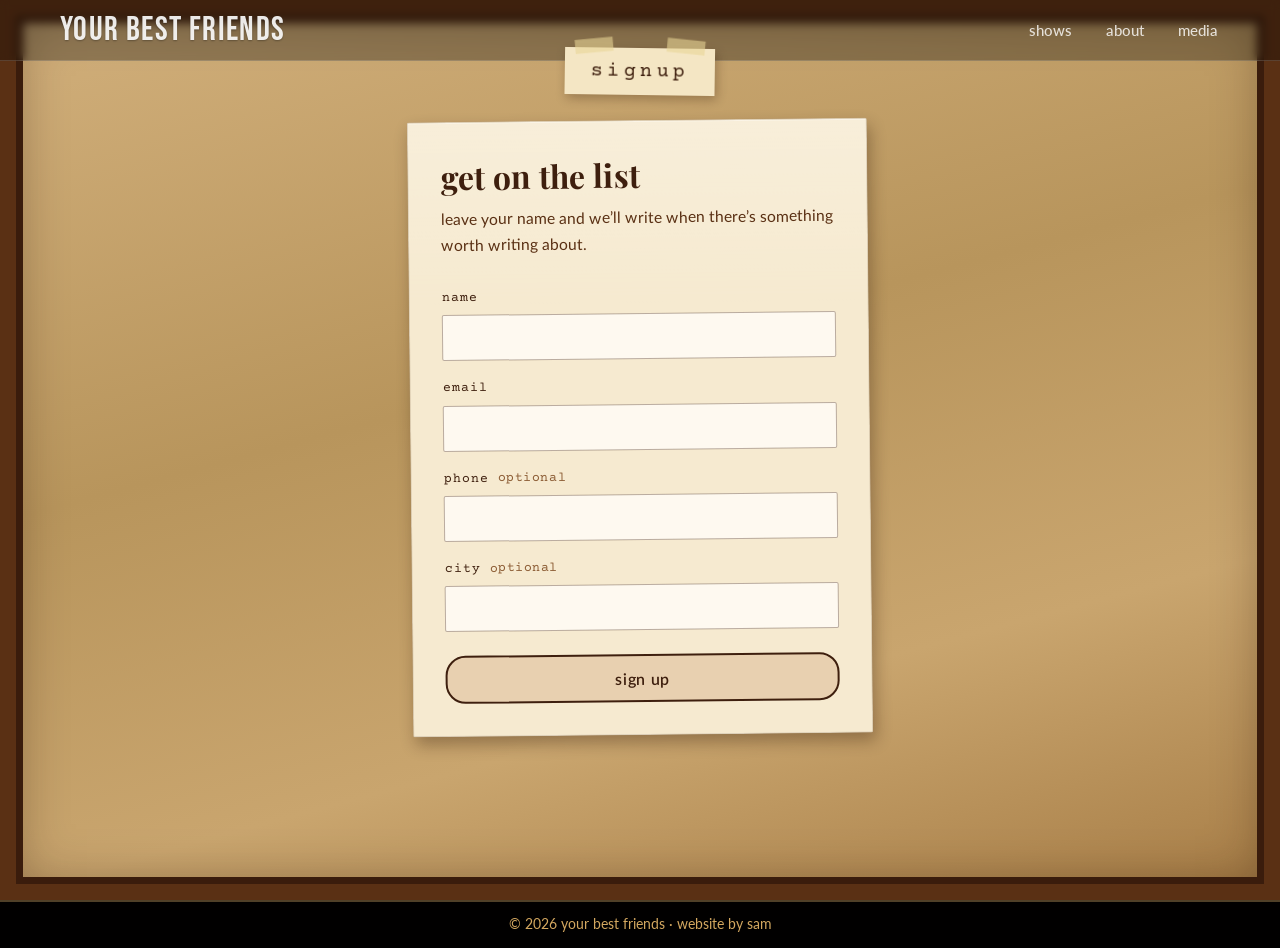
==== signup/index.html @ dcd70def "added newsletter sign up" ====
<!DOCTYPE html>
<html lang="en">
  <head>
    <meta charset="UTF-8">
    <meta name="viewport" content="width=device-width, initial-scale=1.0, viewport-fit=cover">
    <meta name="robots" content="noindex, nofollow">
    <meta name="description" content="signup — your best friends">

    <title>signup — your best friends</title>
    <link rel="stylesheet" href="../style.css">
    <link href="https://fonts.googleapis.com/css2?family=Bebas+Neue&family=Playfair+Display:wght@400;700&family=Lato:wght@300;400;700&family=Courier+Prime&display=swap" rel="stylesheet">
    <script defer src="signup.js"></script>
  </head>
  <body class="page-signup">

    <nav class="navbar">
      <div class="nav-container">
        <div class="nav-brand">
          <h1><a href="/">your best friends</a></h1>
        </div>
        <p class="nav-tape" id="nav-tape" data-page="signup">signup</p>
        <ul class="nav-links">
          <li><a href="/#shows">shows</a></li>
          <li><a href="/#about">about</a></li>
          <li><a href="/#media">media</a></li>
        </ul>
      </div>
    </nav>

    <main>
      <section class="hero-section hero-shows hero-signup" aria-label="signup">
        <div class="signup-card">
          <h2 class="signup-title">get on the list</h2>
          <p class="signup-lede">leave your name and we’ll write when there’s something worth writing about.</p>

          <form id="signup-form" class="signup-form" novalidate>
            <label class="signup-field">
              <span>name</span>
              <input type="text" name="name" autocomplete="name" required>
            </label>
            <label class="signup-field">
              <span>email</span>
              <input type="email" name="email" autocomplete="email" required>
            </label>
            <label class="signup-field">
              <span>phone <em>optional</em></span>
              <input type="tel" name="phone" autocomplete="tel">
            </label>
            <label class="signup-field">
              <span>city <em>optional</em></span>
              <input type="text" name="city" autocomplete="address-level2">
            </label>
            <label class="signup-honeypot" aria-hidden="true">
              <span>website</span>
              <input type="text" name="website" tabindex="-1" autocomplete="off">
            </label>
            <button type="submit" class="signup-submit">sign up</button>
            <p class="signup-status" id="signup-status" role="status" hidden></p>
          </form>
        </div>
      </section>
    </main>

    <footer>
      <div class="container">
        <p>&copy; <span id="current-year">2026</span> your best friends · website by sam</p>
      </div>
    </footer>
  </body>
</html>
---- style.css ----
* {
  margin: 0;
  padding: 0;
  box-sizing: border-box;
}

html,
body {
  height: 100%;
  overflow: hidden;
}

html {
  overscroll-behavior: none;
}

body {
  font-family: 'Lato', sans-serif;
  line-height: 1.7;
  color: #222;
  background: #1a1009;
  -webkit-font-smoothing: antialiased;
  -moz-osx-font-smoothing: grayscale;
  -webkit-text-size-adjust: 100%;
  text-size-adjust: 100%;
}

main {
  will-change: transform;
  transition: transform 0.55s cubic-bezier(0.22, 0.75, 0.28, 1);
}

h1, h2, h3 {
  font-family: 'Playfair Display', serif;
  font-weight: 700;
}

a {
  color: #4a2518;
  text-decoration: none;
  transition: color 0.3s ease;
}

a:hover {
  color: #b85c3a;
}

.navbar {
  position: fixed;
  top: 0;
  left: 0;
  right: 0;
  background: rgba(0, 0, 0, 0.3);
  backdrop-filter: blur(5px);
  border-bottom: 1px solid rgba(255, 255, 255, 0.15);
  z-index: 1000;
  transition: all 0.3s ease;
  padding-top: env(safe-area-inset-top);
}

.nav-container {
  position: relative;
  max-width: 1200px;
  margin: 0 auto;
  padding: 0 20px;
  display: flex;
  justify-content: space-between;
  align-items: center;
  height: 60px;
}

.nav-tape {
  position: absolute;
  left: 50%;
  top: calc(100% - 12px);
  z-index: 2;
  margin: 0;
  font-family: 'Courier Prime', monospace;
  font-size: 1.15rem;
  font-weight: 400;
  letter-spacing: 0.22em;
  text-transform: lowercase;
  color: #3e1f0e;
  background: #f4e6c4;
  padding: 6px 22px 5px;
  box-shadow: 2px 4px 10px rgba(40, 18, 6, 0.28);
  transform: translateX(-50%) rotate(-1.6deg);
  pointer-events: none;
}

.nav-tape[data-page="about"] {
  transform: translateX(-50%) rotate(1.3deg);
}

.nav-tape[data-page="media"] {
  transform: translateX(-50%) rotate(-0.7deg);
}

.nav-tape[data-page="signup"] {
  transform: translateX(-50%) rotate(0.8deg);
}

.nav-tape::before,
.nav-tape::after {
  content: '';
  position: absolute;
  top: -9px;
  width: 38px;
  height: 14px;
  background: rgba(232, 214, 150, 0.58);
}

.nav-tape::before { left: 10px; transform: rotate(-6deg); }
.nav-tape::after { right: 10px; transform: rotate(5deg); }

.nav-brand h1 {
  font-size: 2.15rem;
  margin: 0;
  color: rgba(255, 255, 255, 0.9);
  font-family: 'Bebas Neue', sans-serif;
  font-weight: 400;
  letter-spacing: 0.04em;
  line-height: 1;
  text-shadow: 0 1px 2px rgba(0, 0, 0, 0.3);
}

.nav-links {
  display: flex;
  list-style: none;
  margin: 0;
  padding: 0;
  gap: 30px;
}

.nav-links a {
  color: rgba(255, 255, 255, 0.8);
  text-decoration: none;
  font-weight: 500;
  font-size: 0.95rem;
  transition: color 0.3s ease;
  position: relative;
  padding: 8px 2px;
}

.nav-links a:hover {
  color: white;
}

.nav-links a::after {
  content: '';
  position: absolute;
  bottom: -5px;
  left: 0;
  width: 0;
  height: 2px;
  background: #d4a860;
  transition: width 0.3s ease;
}

.nav-links a:hover::after,
.nav-links a.active::after {
  width: 100%;
}

.hero-section {
  position: relative;
  height: 100vh;
  height: 100dvh;
  max-height: 100dvh;
  overflow: hidden;
  background-size: cover;
  background-position: center center;
  background-repeat: no-repeat;
  display: flex;
  align-items: flex-start;
  justify-content: center;
  padding: 12vh 20px 40px;
}

.hero-content {
  max-width: 1200px;
  width: 100%;
  margin: 0 auto;
}

.hero-about .hero-content {
  display: flex;
  flex-direction: column;
  align-items: center;
  max-width: min(640px, 94%);
}

.hero-shows,
.hero-media {
  align-items: flex-start;
  justify-content: center;
  padding: calc(96px + env(safe-area-inset-top)) 36px 56px;
  overflow: hidden;
  background-color: #c4a06a;
  background-image:
    radial-gradient(ellipse at 18% 22%, rgba(90, 50, 18, 0.22) 0 1px, transparent 2px),
    radial-gradient(ellipse at 72% 38%, rgba(160, 105, 48, 0.2) 0 1.5px, transparent 2px),
    radial-gradient(ellipse at 41% 78%, rgba(70, 40, 14, 0.18) 0 1px, transparent 2px),
    radial-gradient(ellipse at 88% 12%, rgba(190, 140, 75, 0.28) 0 2px, transparent 3px),
    radial-gradient(ellipse at 8% 64%, rgba(110, 68, 28, 0.2) 0 1.5px, transparent 2px),
    linear-gradient(165deg, #d2b07c 0%, #b8955c 42%, #c9a56e 72%, #a67c45 100%);
  background-size: 46px 40px, 58px 52px, 38px 42px, 72px 64px, 50px 46px, 100% 100%;
}

.hero-media {
  padding-top: calc(124px + env(safe-area-inset-top));
}

.hero-shows::before,
.hero-media::before {
  content: '';
  position: absolute;
  inset: 0;
  border: 16px solid #5a3014;
  box-shadow:
    inset 0 0 0 7px #3a1c0c,
    inset 0 0 50px rgba(40, 18, 6, 0.35);
  pointer-events: none;
  z-index: 4;
}

.hero-about {
  background-image: url('assets/photos/band-portrait.png');
  background-position: center 70%;
  align-items: flex-start;
}

.container {
  max-width: 800px;
  margin: 0 auto;
}

.section {
  padding: 40px 0;
  background: rgba(235, 210, 180, 0.85);
  backdrop-filter: blur(10px);
  margin: 10px;
  border-radius: 8px;
  border: 1px solid rgba(180, 130, 80, 0.4);
  box-shadow: 0 4px 16px rgba(62, 31, 14, 0.15);
}

.bulletin-board {
  position: relative;
  z-index: 1;
  width: min(1320px, 96%);
  display: flex;
  flex-direction: column;
  align-items: center;
}

.board-title {
  font-family: 'Courier Prime', monospace;
  font-size: 1.6rem;
  font-weight: 400;
  letter-spacing: 0.28em;
  text-transform: lowercase;
  color: #3e1f0e;
  background: #f4e6c4;
  padding: 10px 34px 8px;
  margin: 8px 0 0;
  transform: rotate(-1.6deg);
  box-shadow: 2px 4px 10px rgba(40, 18, 6, 0.28);
  position: relative;
}

.board-title::before,
.board-title::after {
  content: '';
  position: absolute;
  top: -10px;
  width: 46px;
  height: 16px;
  background: rgba(232, 214, 150, 0.55);
  transform: rotate(-4deg);
}

.board-title::before { left: 16px; }
.board-title::after { right: 16px; transform: rotate(5deg); }

.shows-empty {
  margin-top: 28px;
  background: #f3e4c0;
  padding: 14px 22px;
  box-shadow: 2px 3px 8px rgba(40, 18, 6, 0.25);
  transform: rotate(1.2deg);
}

.show-card {
  position: relative;
  width: 280px;
  display: flex;
  flex-direction: column;
  align-items: center;
  text-align: center;
  padding: 28px 22px 22px;
  background:
    linear-gradient(180deg, rgba(255, 255, 255, 0.18), transparent 28%),
    #f6ead0;
  border: 1px solid rgba(90, 55, 22, 0.18);
  border-radius: 2px;
  box-shadow:
    3px 8px 16px rgba(40, 18, 6, 0.32),
    0 1px 0 rgba(255, 255, 255, 0.35) inset;
  transform: rotate(-1.8deg);
  transition: transform 0.25s ease, box-shadow 0.25s ease, opacity 0.3s ease, filter 0.3s ease;
}

.show-card-flyer {
  width: min(860px, 100%);
  flex-direction: row;
  align-items: stretch;
  text-align: left;
  padding: 18px 28px 18px 16px;
  gap: 32px;
}

.show-flyer-link {
  display: block;
  flex: 0 0 46%;
  max-width: 400px;
  line-height: 0;
}

.show-flyer-link img {
  width: 100%;
  height: auto;
  max-height: min(64vh, 640px);
  object-fit: contain;
  display: block;
  background: #f3ead4;
}

.show-card-flyer .show-info {
  flex: 1;
  display: flex;
  flex-direction: column;
  justify-content: center;
  align-items: flex-start;
  margin-top: 0;
  padding: 8px 0;
  text-align: left;
}

.show-when {
  font-family: 'Courier Prime', monospace;
  font-size: 0.95rem;
  font-weight: 700;
  letter-spacing: 0.08em;
  text-transform: lowercase;
  color: #8b3a2a;
  margin: 0 0 10px;
}

.show-card-flyer .show-venue {
  font-size: 2.4rem;
  line-height: 1.1;
  margin-bottom: 8px;
}

.show-card-flyer .show-location,
.show-card-flyer .show-meta {
  text-align: left;
  font-size: 1rem;
}

.show-card-flyer .show-location {
  margin-bottom: 8px;
}

.show-card-flyer .show-with {
  text-align: left;
  margin: 0 0 12px;
}

.show-card-flyer .show-meta {
  margin-bottom: 22px;
}

.show-card-flyer .show-details {
  display: block;
  margin-top: 8px;
  line-height: 1.5;
}

.show-card-flyer .show-details::before {
  content: none;
}

.show-card.show-card-flyer.is-next {
  transform: rotate(-0.6deg);
}

@media (hover: hover) {
  .show-card-flyer.is-next:hover {
    transform: rotate(0deg) translateY(-4px);
  }
}

.show-card:nth-child(3n+2) { transform: rotate(1.6deg); }
.show-card:nth-child(3n) { transform: rotate(-0.7deg); }

@media (hover: hover) {
  .show-card:hover {
    transform: rotate(0deg) translateY(-4px);
    box-shadow: 4px 14px 22px rgba(40, 18, 6, 0.38);
    z-index: 2;
  }
}

.show-pin {
  position: absolute;
  top: -9px;
  left: 50%;
  width: 18px;
  height: 18px;
  margin-left: -9px;
  border-radius: 50%;
  background: radial-gradient(circle at 32% 28%, #ffd4a8, #c47a2a 52%, #7a4310);
  box-shadow:
    0 3px 5px rgba(0, 0, 0, 0.45),
    inset 0 -2px 3px rgba(0, 0, 0, 0.28),
    inset 0 2px 2px rgba(255, 255, 255, 0.35);
  z-index: 3;
}

.show-pin::after {
  content: '';
  position: absolute;
  bottom: -5px;
  left: 50%;
  width: 2px;
  height: 6px;
  background: #8a8a8a;
  transform: translateX(-50%);
}

.show-info {
  width: 100%;
}

.show-venue {
  font-family: 'Playfair Display', serif;
  font-size: 1.45rem;
  color: #3e1f0e;
  margin: 0 0 4px;
}

.show-location {
  font-family: 'Courier Prime', monospace;
  font-size: 0.9rem;
  color: #6b3d24;
  margin: 0 0 10px;
  text-align: center;
  max-width: none;
}

.show-with {
  font-family: 'Courier Prime', monospace;
  font-size: 0.82rem;
  color: #6b3d24;
  margin: -4px 0 12px;
  text-align: center;
  max-width: none;
  line-height: 1.45;
}

.show-band-link {
  color: #8b3a2a;
  text-decoration: underline;
  text-underline-offset: 2px;
}

.show-band-link:hover {
  color: #b85c3a;
}

.show-meta {
  font-family: 'Courier Prime', monospace;
  font-size: 0.85rem;
  color: #3e1f0e;
  margin: 0 0 16px;
  text-align: center;
  max-width: none;
}

.show-meta time {
  font-weight: 700;
}

.show-details {
  display: inline;
}

.show-details::before {
  content: ' · ';
}

.show-link {
  display: inline-flex;
  align-items: center;
  justify-content: center;
  min-height: 44px;
  padding: 8px 20px;
  background-color: #e8d0b0;
  color: #3e1f0e;
  border-radius: 20px;
  border: 2px solid #3e1f0e;
  font-weight: 500;
  font-size: 0.85rem;
  transition: all 0.3s ease;
}

.show-link:hover {
  background-color: #3e1f0e;
  color: #e8d0b0;
}

.show-card.is-next {
  background:
    linear-gradient(180deg, rgba(255, 255, 255, 0.28), transparent 30%),
    #fff4dc;
  box-shadow:
    4px 12px 22px rgba(40, 18, 6, 0.38),
    0 1px 0 rgba(255, 255, 255, 0.45) inset;
  transform: rotate(-0.5deg) scale(1.05);
}

@media (hover: hover) {
  .show-card.is-next:hover {
    transform: rotate(0deg) translateY(-4px) scale(1.05);
  }
}

.show-card.is-next .show-pin {
  background: radial-gradient(circle at 32% 28%, #ffb3b3, #d62828 55%, #7a1212);
}

.show-card.is-next .show-info::before {
  content: 'up next';
  display: block;
  width: 100%;
  font-family: 'Courier Prime', monospace;
  font-size: 0.68rem;
  font-weight: 700;
  letter-spacing: 0.18em;
  text-transform: lowercase;
  text-align: center;
  color: #8b3a2a;
  margin-bottom: 6px;
}

.show-card.is-past {
  opacity: 0.62;
  filter: saturate(0.55) sepia(0.18);
  background: #e4d3ad;
  box-shadow: 2px 5px 10px rgba(40, 18, 6, 0.22);
  transform: rotate(2.4deg);
}

@media (hover: hover) {
  .show-card.is-past:hover {
    transform: rotate(1deg) translateY(-2px);
  }
}

.show-card.is-past .show-pin {
  background: radial-gradient(circle at 32% 28%, #cfcfcf, #7a7a7a 55%, #444);
}

.show-card.is-past .show-link {
  display: none;
}

.shows-carousel {
  position: relative;
  width: 100%;
  display: flex;
  align-items: center;
  margin-top: 2px;
}

.shows-carousel-viewport {
  width: 100%;
  overflow: hidden;
  padding: 8px 0 4px;
  touch-action: pan-y;
  outline: none;
}

.shows-carousel-track {
  position: relative;
  display: flex;
  align-items: center;
  width: 100%;
  gap: 16px;
  transition: transform 0.45s cubic-bezier(0.22, 0.8, 0.3, 1);
  will-change: transform;
}

.shows-carousel-track.is-dragging {
  transition: none;
}

.shows-carousel-track .show-card,
.shows-carousel-track .show-card-flyer,
.shows-carousel-track .show-card.is-past {
  flex: 0 0 min(520px, 48%);
  width: min(520px, 48%);
  flex-direction: column;
  align-items: center;
  text-align: center;
  gap: 0;
  padding: 16px 16px 18px;
  opacity: 0.42;
  filter: saturate(0.55) sepia(0.2);
  transform: scale(0.86);
  pointer-events: none;
}

.shows-carousel-track .show-card.is-active {
  opacity: 1;
  filter: none;
  transform: scale(1) rotate(-0.4deg);
  box-shadow: 3px 10px 18px rgba(40, 18, 6, 0.32);
  z-index: 2;
}

.shows-carousel-track .show-card.is-past.is-active {
  opacity: 0.9;
  filter: saturate(0.75) sepia(0.12);
}

.shows-carousel-track .show-card.is-next.is-active {
  background:
    linear-gradient(180deg, rgba(255, 255, 255, 0.28), transparent 30%),
    #fff4dc;
}

@media (hover: hover) {
  .shows-carousel-track .show-card:hover,
  .shows-carousel-track .show-card.is-past:hover {
    transform: scale(0.86);
  }

  .shows-carousel-track .show-card.is-active:hover,
  .shows-carousel-track .show-card.is-past.is-active:hover {
    transform: scale(1) rotate(-0.4deg);
  }
}

.shows-carousel-track .show-flyer-link {
  flex: none;
  width: 100%;
  max-width: none;
  pointer-events: none;
}

.shows-carousel-track .show-flyer-link img {
  max-height: min(38vh, 400px);
}

.shows-carousel-track .show-info,
.shows-carousel-track .show-card-flyer .show-info {
  align-items: center;
  text-align: center;
  margin-top: 10px;
  padding: 0;
}

.shows-carousel-track .show-when {
  font-size: clamp(0.8rem, 1.1vw, 1rem);
  margin-bottom: 4px;
}

.shows-carousel-track .show-card-flyer .show-venue {
  font-size: clamp(1.25rem, 2vw, 1.85rem);
  margin-bottom: 2px;
}

.shows-carousel-track .show-card-flyer .show-location,
.shows-carousel-track .show-card-flyer .show-meta,
.shows-carousel-track .show-card-flyer .show-with {
  font-size: clamp(0.8rem, 1.05vw, 0.95rem);
  text-align: center;
  margin-bottom: 0;
}

.shows-carousel-track .show-with {
  margin-top: 4px;
  margin-bottom: 8px;
}

.shows-carousel-track .show-card-flyer .show-details {
  display: none;
}

.shows-carousel-track .show-card:not(.show-card-flyer) {
  min-height: min(32vh, 280px);
  padding: 28px 24px 22px;
  justify-content: center;
}

.shows-carousel-track .show-card:not(.show-card-flyer) .show-info {
  margin-top: 0;
}

.shows-carousel-track .show-card:not(.show-card-flyer) .show-venue {
  font-size: clamp(1.5rem, 2.4vw, 2.15rem);
}

.shows-carousel-track .show-card:not(.show-card-flyer) .show-details {
  display: block;
  margin-top: 8px;
}

.shows-carousel-track .show-card:not(.show-card-flyer) .show-details::before {
  content: none;
}

.shows-carousel-track .show-card:not(.show-card-flyer) .show-link {
  margin-top: 14px;
}

.shows-carousel-btn {
  position: absolute;
  top: 46%;
  z-index: 3;
  width: 48px;
  height: 48px;
  border: 2px solid #3e1f0e;
  border-radius: 50%;
  background: #f4e6c4;
  color: #3e1f0e;
  font-size: 1.6rem;
  line-height: 1;
  cursor: pointer;
  box-shadow: 1px 2px 6px rgba(40, 18, 6, 0.22);
}

.shows-carousel-btn[data-carousel-prev] { left: 4px; }
.shows-carousel-btn[data-carousel-next] { right: 4px; }

.shows-carousel-btn:hover:not(:disabled) {
  background: #3e1f0e;
  color: #f4e6c4;
}

.shows-carousel-btn:disabled {
  opacity: 0.35;
  cursor: default;
}

.shows-timeline {
  display: flex;
  align-items: flex-end;
  justify-content: center;
  gap: 4px;
  width: auto;
  max-width: 100%;
  margin-top: 4px;
}

.shows-era {
  position: relative;
  display: inline-flex;
  align-items: center;
  justify-content: center;
  flex-shrink: 0;
  margin: 0 0 1px;
  padding: 7px 14px 6px;
  font-family: 'Courier Prime', monospace;
  font-size: 0.7rem;
  font-weight: 700;
  letter-spacing: 0.08em;
  color: #3e1f0e;
}

.shows-era-past {
  transform: rotate(-3deg);
}

.shows-era-future {
  transform: rotate(2.2deg);
}

.shows-era-oval {
  position: absolute;
  inset: 0;
  width: 100%;
  height: 100%;
  overflow: visible;
  pointer-events: none;
}

.shows-era-oval path {
  fill: rgba(255, 244, 220, 0.55);
  stroke: #3e1f0e;
  stroke-width: 1.15;
  stroke-linecap: round;
  stroke-linejoin: round;
  vector-effect: non-scaling-stroke;
}

.shows-era span {
  position: relative;
  z-index: 1;
}

.shows-carousel-dots {
  display: flex;
  flex-wrap: wrap;
  justify-content: center;
  align-items: center;
  flex: 0 1 auto;
  gap: 10px 8px;
  margin-top: 0;
  min-height: 16px;
  min-width: 0;
  padding: 42px 2px 4px;
}

.shows-carousel-dots button {
  position: relative;
  width: 8px;
  height: 8px;
  padding: 0;
  border: 0;
  border-radius: 50%;
  background: rgba(62, 31, 14, 0.3);
  cursor: pointer;
}

.shows-carousel-dots button.is-upcoming {
  background: rgba(139, 58, 42, 0.45);
}

.shows-carousel-dots button.is-next {
  width: 13px;
  height: 13px;
  background: #e0b24a;
  box-shadow: 0 0 0 4px rgba(224, 178, 74, 0.38);
}

.shows-carousel-dots button.is-active {
  width: 18px;
  border-radius: 8px;
  background: #3e1f0e;
}

.shows-carousel-dots button.is-next.is-active {
  width: 18px;
  height: 13px;
  background: #e0b24a;
  box-shadow: 0 0 0 4px rgba(224, 178, 74, 0.45);
}

.shows-next-callout {
  position: absolute;
  bottom: 16px;
  left: 50%;
  display: flex;
  flex-direction: column;
  align-items: center;
  transform: translateX(-50%);
  pointer-events: none;
  white-space: nowrap;
  z-index: 2;
}

.shows-next-callout-text {
  font-family: 'Courier Prime', monospace;
  font-size: 0.68rem;
  font-weight: 700;
  letter-spacing: 0.04em;
  color: #3e1f0e;
  background: #fff4dc;
  padding: 3px 8px 2px;
  margin-bottom: 3px;
  transform: rotate(-5deg);
  box-shadow: 1px 2px 5px rgba(40, 18, 6, 0.22);
}

.shows-next-callout-arrow {
  position: relative;
  width: 2px;
  height: 14px;
  background: #3e1f0e;
}

.shows-next-callout-arrow::after {
  content: '';
  position: absolute;
  left: 50%;
  bottom: -5px;
  width: 0;
  height: 0;
  border-left: 5px solid transparent;
  border-right: 5px solid transparent;
  border-top: 7px solid #3e1f0e;
  transform: translateX(-50%);
}

.section h2 {
  font-size: 2.5rem;
  margin-bottom: 25px;
  color: #3e1f0e;
  text-align: center;
  letter-spacing: -0.02em;
  position: relative;
}

.section h2::after {
  content: '';
  position: absolute;
  bottom: -15px;
  left: 50%;
  transform: translateX(-50%);
  width: 60px;
  height: 3px;
  background: linear-gradient(to right, #8b3a2a, #b85c3a);
  border-radius: 2px;
}

.section p {
  font-size: 1.1rem;
  margin-bottom: 20px;
  text-align: center;
  color: #3e1f0e;
  max-width: 600px;
  margin-left: auto;
  margin-right: auto;
  line-height: 1.7;
}

.section-about {
  padding: 22px 24px;
}

.section-about p {
  margin-bottom: 0;
}

.about-rule {
  width: 60px;
  height: 3px;
  margin: 16px auto;
  border: 0;
  border-radius: 2px;
  background: linear-gradient(to right, #8b3a2a, #b85c3a);
}

.section-about .social-links {
  margin-top: 0;
}

.media-board {
  position: relative;
  z-index: 1;
  width: min(920px, 94%);
  height: 100%;
  min-height: 0;
  overflow: hidden;
  display: flex;
  flex-direction: column;
  align-items: center;
  justify-content: flex-start;
  gap: 8px;
  padding: 0 4px 8px;
}

.media-block {
  width: min(480px, 100%);
  margin-top: 0;
  flex: 0 1 auto;
  min-height: 0;
}

.media-label {
  display: inline-block;
  font-family: 'Courier Prime', monospace;
  font-size: 0.85rem;
  font-weight: 400;
  letter-spacing: 0.18em;
  text-transform: lowercase;
  color: #3e1f0e;
  background: #f4e6c4;
  padding: 4px 12px;
  margin: 8px 0 12px;
  transform: rotate(-0.8deg);
  box-shadow: 1px 2px 6px rgba(40, 18, 6, 0.22);
}

.media-videos-carousel {
  position: relative;
  width: min(420px, 100%, calc(min(28vh, 240px) * 16 / 9));
  margin: 0 auto;
}

.media-videos-viewport {
  width: 100%;
  overflow: hidden;
  outline: none;
}

.media-videos-track {
  display: flex;
  gap: 14px;
  transition: transform 0.4s cubic-bezier(0.22, 0.8, 0.3, 1);
  will-change: transform;
}

.media-videos-track.is-dragging {
  transition: none;
}

.media-videos-carousel.is-single .media-videos-track {
  justify-content: center;
}

.media-videos-track .media-embed {
  flex: 0 0 auto;
}

.media-videos-btn {
  position: absolute;
  top: 50%;
  z-index: 3;
  width: 44px;
  height: 44px;
  border: 2px solid #3e1f0e;
  border-radius: 50%;
  background: #f4e6c4;
  color: #3e1f0e;
  font-size: 1.5rem;
  line-height: 1;
  cursor: pointer;
  transform: translateY(-50%);
  box-shadow: 1px 2px 6px rgba(40, 18, 6, 0.22);
}

.media-videos-btn[data-videos-prev] { left: -6px; }
.media-videos-btn[data-videos-next] { right: -6px; }

.media-videos-btn:hover:not(:disabled) {
  background: #3e1f0e;
  color: #f4e6c4;
}

.media-videos-btn:disabled {
  opacity: 0.35;
  cursor: default;
}

.media-players-list {
  display: flex;
  flex-direction: column;
  gap: 14px;
}

.media-embed {
  position: relative;
  width: 100%;
  aspect-ratio: 16 / 9;
  height: auto;
  background: rgba(235, 210, 180, 0.85);
  border-radius: 8px;
  border: 1px solid rgba(180, 130, 80, 0.4);
  box-shadow: 0 4px 16px rgba(62, 31, 14, 0.15);
  overflow: hidden;
}

.media-players-list .media-embed {
  aspect-ratio: auto;
  min-height: 152px;
}

.media-embed iframe {
  position: absolute;
  inset: 0;
  width: 100%;
  height: 100%;
  border: 0;
}

.media-players-list .media-embed iframe {
  position: static;
  height: 152px;
}

.media-links {
  display: flex;
  flex-wrap: wrap;
  justify-content: center;
  margin: 0 0 14px;
}

.media-block .media-links {
  margin-top: 8px;
}

.media-link {
  font-family: 'Courier Prime', monospace;
  font-size: 0.78rem;
  letter-spacing: 0.04em;
  color: #3e1f0e;
  background: #f4e6c4;
  padding: 6px 12px 5px;
  box-shadow: 1px 2px 6px rgba(40, 18, 6, 0.22);
  transform: rotate(-1.3deg);
}

.media-block .media-link {
  transform: rotate(1.5deg);
}

.media-link:hover {
  color: #8b3a2a;
  transform: rotate(0deg);
}

@media (max-width: 520px) {
  .media-handle {
    display: none;
  }
}

.instagram-feed {
  width: 100%;
  flex: 0 0 auto;
  margin: 0 auto;
  padding: 8px;
  overflow: visible;
  background: rgba(235, 210, 180, 0.85);
  backdrop-filter: blur(10px);
  border-radius: 8px;
  border: 1px solid rgba(180, 130, 80, 0.4);
  box-shadow: 0 4px 16px rgba(62, 31, 14, 0.15);
}

.instagram-feed::-webkit-scrollbar {
  display: none;
}

.instagram-feed[hidden] {
  display: none;
}

.instagram-feed [data-behold-id] {
  display: block;
  width: 100%;
}

.instagram-carousel {
  position: relative;
  width: min(240px, 72vw);
  margin: 0 auto;
}

.instagram-carousel-viewport {
  overflow: hidden;
  border-radius: 8px;
}

.instagram-carousel-track {
  display: flex;
  transition: transform 0.4s cubic-bezier(0.22, 0.8, 0.3, 1);
  will-change: transform;
}

.instagram-carousel-track.is-dragging {
  transition: none;
}

.instagram-slide {
  flex: 0 0 100%;
  width: 100%;
  aspect-ratio: 4 / 5;
  max-height: min(34vh, 260px);
  overflow: hidden;
  background: #f3ead4;
}

.instagram-slide img {
  display: block;
  width: 100%;
  height: 100%;
  object-fit: cover;
}

.instagram-carousel .media-videos-btn[data-ig-prev] { left: -8px; }
.instagram-carousel .media-videos-btn[data-ig-next] { right: -8px; }

@media (min-width: 769px) {
  .instagram-carousel {
    display: none;
  }
}

.social-links {
  display: flex;
  flex-wrap: wrap;
  justify-content: center;
  gap: 15px;
  margin-top: 40px;
}

.social-link {
  display: inline-flex;
  align-items: center;
  justify-content: center;
  min-height: 44px;
  padding: 10px 20px;
  background-color: #e8d0b0;
  color: #3e1f0e;
  border-radius: 20px;
  border: 2px solid #3e1f0e;
  font-weight: 500;
  transition: all 0.3s ease;
}

.social-link:hover {
  background-color: #3e1f0e;
  color: #e8d0b0;
}

footer {
  position: fixed;
  bottom: 0;
  left: 0;
  right: 0;
  background: rgba(0, 0, 0, 0.95);
  padding: 10px 12px max(12px, env(safe-area-inset-bottom));
  text-align: center;
  backdrop-filter: blur(5px);
  border-top: 2px solid rgba(200, 160, 100, 0.4);
  z-index: 10;
}

footer p {
  font-size: 0.9rem;
  color: #d4a860;
  text-shadow: 0 1px 2px rgba(0, 0, 0, 0.3);
}

.photo-credit {
  position: absolute;
  right: 16px;
  bottom: calc(58px + env(safe-area-inset-bottom));
  z-index: 5;
  margin: 0;
  max-width: min(280px, calc(100% - 24px));
  font-size: 0.65rem;
  font-weight: 300;
  letter-spacing: 0.04em;
  color: rgba(255, 255, 255, 0.62);
  text-align: right;
  text-shadow: 0 1px 3px rgba(0, 0, 0, 0.7);
  pointer-events: none;
}

@media (min-width: 769px) and (max-width: 1024px) {
  .nav-container {
    padding: 0 16px;
  }

  .nav-brand h1 {
    font-size: clamp(1.5rem, 3.4vw, 2rem);
  }

  .nav-links {
    gap: 16px;
  }

  .nav-tape {
    font-size: 1rem;
    padding: 5px 18px 4px;
  }

  .hero-shows,
  .hero-media {
    padding: calc(92px + env(safe-area-inset-top)) 28px 52px;
  }

  .hero-media {
    padding-top: calc(112px + env(safe-area-inset-top));
  }

  .hero-shows::before,
  .hero-media::before {
    border-width: 12px;
  }

  .media-board {
    width: min(780px, 94%);
  }

  .media-videos-carousel {
    width: min(380px, 100%, calc(min(26vh, 220px) * 16 / 9));
  }

  .hero-about .hero-content {
    max-width: min(560px, 90%);
  }

  .shows-carousel-track .show-card,
  .shows-carousel-track .show-card-flyer,
  .shows-carousel-track .show-card.is-past {
    flex-basis: min(560px, 62%);
    width: min(560px, 62%);
  }

  .shows-carousel-track .show-flyer-link img {
    max-height: min(36vh, 360px);
  }
}

@media (min-width: 1200px) {
  .hero-shows,
  .hero-media {
    padding: calc(104px + env(safe-area-inset-top)) 48px 56px;
  }

  .hero-media {
    padding-top: calc(132px + env(safe-area-inset-top));
  }

  .bulletin-board {
    width: min(1480px, 94%);
  }

  .nav-tape {
    font-size: 1.25rem;
    padding: 7px 26px 6px;
  }

  .shows-carousel-track {
    gap: 28px;
  }

  .shows-carousel-track .show-card,
  .shows-carousel-track .show-card-flyer,
  .shows-carousel-track .show-card.is-past {
    flex-basis: min(680px, 52%);
    width: min(680px, 52%);
    padding: 20px 20px 22px;
  }

  .shows-carousel-track .show-flyer-link img {
    max-height: min(42vh, 460px);
  }

  .shows-carousel-track .show-card:not(.show-card-flyer) {
    min-height: min(34vh, 320px);
    padding: 36px 32px 28px;
  }

  .shows-carousel-btn {
    width: 56px;
    height: 56px;
    font-size: 1.85rem;
  }
}

@media (max-width: 768px) {
  html,
  body {
    height: 100%;
    overflow: hidden;
  }

  .nav-links a,
  .show-link,
  .social-link {
    touch-action: manipulation;
  }

  .nav-container {
    padding: 0 12px;
    height: 50px;
    gap: 12px;
  }

  .nav-tape {
    font-size: 0.85rem;
    letter-spacing: 0.16em;
    padding: 4px 14px 3px;
    top: calc(100% - 8px);
  }

  .nav-tape::before,
  .nav-tape::after {
    width: 28px;
    height: 11px;
    top: -7px;
  }

  .nav-brand {
    min-width: 0;
  }

  .nav-brand h1 {
    font-size: clamp(1.25rem, 6vw, 1.8rem);
    letter-spacing: 0.04em;
    white-space: nowrap;
  }

  .nav-links {
    flex-shrink: 0;
    gap: 6px 10px;
  }

  .nav-links a {
    font-size: 0.85rem;
    padding: 10px 6px;
  }

  .hero-section,
  .hero-shows,
  .hero-media,
  .hero-about {
    flex-direction: column;
    align-items: center;
    justify-content: flex-start;
    height: 100svh;
    max-height: 100svh;
    overflow: hidden;
    padding: calc(78px + env(safe-area-inset-top)) 16px calc(58px + env(safe-area-inset-bottom));
  }

  .hero-content {
    width: 100%;
    display: flex;
    justify-content: center;
  }

  .hero-about .hero-content {
    max-width: 100%;
  }

  .media-board {
    width: 100%;
    padding: 0 2px 8px;
    gap: 6px;
  }

  .media-block {
    width: min(360px, 100%);
  }

  .media-videos-carousel {
    width: min(360px, 100%, calc(min(24vh, 200px) * 16 / 9));
  }

  .media-videos-btn {
    width: 40px;
    height: 40px;
  }

  .media-videos-btn[data-videos-prev] { left: 0; }
  .media-videos-btn[data-videos-next] { right: 0; }

  .instagram-feed {
    padding: 6px;
  }

  .instagram-widget {
    display: none;
  }

  .instagram-carousel {
    display: block;
  }

  .instagram-carousel .media-videos-btn[data-ig-prev] { left: 0; }
  .instagram-carousel .media-videos-btn[data-ig-next] { right: 0; }

  .media-link {
    font-size: 0.72rem;
    padding: 5px 10px 4px;
  }

  .hero-shows,
  .hero-media {
    padding-left: 18px;
    padding-right: 18px;
  }

  .hero-media {
    padding-top: calc(88px + env(safe-area-inset-top));
  }

  .hero-shows::before,
  .hero-media::before {
    border-width: 6px;
    box-shadow:
      inset 0 0 0 3px #3a1c0c,
      inset 0 0 20px rgba(40, 18, 6, 0.28);
  }

  .section,
  .section-about {
    padding: 18px 16px;
    margin: 0 auto;
    width: 100%;
    max-width: 520px;
  }

  .section p,
  .section-about p {
    font-size: 0.95rem;
    padding: 0;
  }

  .about-rule {
    margin: 12px auto;
  }

  .social-link {
    min-height: 42px;
  }

  .board-title {
    font-size: 0.95rem;
    padding: 5px 14px 4px;
    letter-spacing: 0.12em;
    margin-bottom: 0;
  }

  .bulletin-board {
    width: 100%;
  }

  .shows-carousel {
    width: 100%;
    margin-top: 0;
  }

  .shows-carousel-btn {
    width: 44px;
    height: 44px;
    font-size: 1.35rem;
  }

  .shows-carousel-btn[data-carousel-prev] { left: 0; }
  .shows-carousel-btn[data-carousel-next] { right: 0; }

  .shows-carousel-viewport {
    padding: 12px 0 4px;
  }

  .shows-carousel-track {
    gap: 10px;
  }

  .shows-carousel-track .show-card,
  .shows-carousel-track .show-card-flyer,
  .shows-carousel-track .show-card.is-past {
    flex-basis: 78%;
    width: 78%;
    max-width: none;
    padding: 10px 8px 12px;
    transform: scale(0.88);
  }

  .shows-carousel-track .show-card.is-active {
    transform: scale(1);
  }

  .shows-carousel-track .show-flyer-link img {
    max-height: min(34svh, 240px);
  }

  .shows-carousel-track .show-card-flyer .show-venue {
    font-size: 1.05rem;
  }

  .shows-carousel-track .show-card:not(.show-card-flyer) {
    min-height: 190px;
    padding: 22px 14px 16px;
  }

  .shows-carousel-track .show-card:not(.show-card-flyer) .show-venue {
    font-size: 1.25rem;
  }

  .shows-timeline {
    gap: 2px;
    width: auto;
    max-width: 100%;
  }

  .shows-era {
    font-size: 0.58rem;
    padding: 5px 9px 4px;
    letter-spacing: 0.04em;
  }

  .shows-carousel-dots {
    gap: 8px 6px;
    margin-top: 0;
    max-width: none;
    padding: 36px 2px 2px;
  }

  .shows-carousel-dots button {
    width: 7px;
    height: 7px;
  }

  .shows-carousel-dots button.is-next {
    width: 11px;
    height: 11px;
  }

  .shows-carousel-dots button.is-active {
    width: 14px;
  }

  .shows-carousel-dots button.is-next.is-active {
    width: 14px;
    height: 11px;
  }

  .shows-next-callout {
    bottom: 16px;
  }

  .shows-next-callout-text {
    font-size: 0.58rem;
    padding: 2px 6px 1px;
  }

  .show-card,
  .show-card.is-next,
  .show-card.is-past,
  .show-card.show-card-flyer.is-next {
    transform: none;
  }

  .shows-carousel-track .show-card.is-past {
    transform: scale(0.88);
  }

  .shows-carousel-track .show-card.is-active {
    transform: scale(1);
  }

  .show-card-flyer,
  .show-card.show-card-flyer.is-next {
    flex-direction: column;
    align-items: center;
    text-align: center;
    width: 100%;
    max-width: 340px;
    gap: 0;
    padding: 12px 12px 14px;
  }

  .show-flyer-link {
    flex: none;
    width: 100%;
    max-width: 240px;
  }

  .show-flyer-link img {
    max-height: min(42svh, 320px);
    width: 100%;
    height: auto;
  }

  .show-card-flyer .show-info {
    align-items: center;
    text-align: center;
    margin-top: 10px;
    padding: 0;
  }

  .show-card-flyer .show-venue {
    font-size: 1.3rem;
  }

  .show-card-flyer .show-location,
  .show-card-flyer .show-meta,
  .show-card-flyer .show-with {
    font-size: 0.78rem;
    text-align: center;
  }

  .show-card-flyer .show-meta {
    margin-bottom: 10px;
  }

  .show-card-flyer .show-details {
    display: block;
    margin-top: 4px;
    line-height: 1.35;
  }

  .show-details::before {
    content: none;
  }

  .show-link {
    min-height: 42px;
    padding: 8px 18px;
  }

  footer {
    position: fixed;
    z-index: 20;
    padding: 8px 12px calc(10px + env(safe-area-inset-bottom));
  }

  footer p {
    font-size: 0.72rem;
    line-height: 1.4;
  }

  .photo-credit {
    position: absolute;
    right: 12px;
    bottom: calc(52px + env(safe-area-inset-bottom));
    left: 12px;
    max-width: none;
    margin: 0;
    padding: 0;
    text-align: center;
    font-size: 0.58rem;
  }
}

@media (max-width: 360px) {
  .nav-brand h1 {
    font-size: 1.05rem;
  }

  .nav-links {
    gap: 4px 8px;
  }

  .nav-links a {
    font-size: 0.78rem;
  }

  .show-flyer-link {
    max-width: 200px;
  }
}

@media (max-height: 820px) {
  .hero-media {
    padding-top: calc(96px + env(safe-area-inset-top));
  }

  .media-videos-carousel {
    width: min(340px, 100%, calc(min(22vh, 180px) * 16 / 9));
  }
}

@media (max-height: 500px) and (orientation: landscape) {
  .hero-section,
  .hero-shows,
  .hero-media,
  .hero-about {
    height: 100svh;
    max-height: 100svh;
    padding: calc(70px + env(safe-area-inset-top)) 16px calc(52px + env(safe-area-inset-bottom));
  }

  .hero-media {
    padding-top: calc(70px + env(safe-area-inset-top));
  }

  .media-videos-carousel {
    width: min(280px, 70vw, calc(min(38vh, 160px) * 16 / 9));
  }

  .show-flyer-link img,
  .shows-carousel-track .show-flyer-link img {
    max-height: 32svh;
  }

  .shows-carousel-track .show-card:not(.show-card-flyer) {
    min-height: 140px;
    padding: 16px 12px;
  }
}

html:has(body.page-signup),
html:has(body.page-signup) body {
  height: auto;
  min-height: 100%;
  overflow-x: hidden;
  overflow-y: auto;
  overscroll-behavior: auto;
}

body.page-signup .nav-brand a {
  color: inherit;
  text-decoration: none;
}

body.page-signup .nav-brand a:hover {
  color: #fff;
}

body.page-signup footer {
  position: static;
}

.hero-signup {
  height: auto;
  min-height: 100dvh;
  max-height: none;
  overflow: visible;
  align-items: flex-start;
  justify-content: center;
  padding: calc(120px + env(safe-area-inset-top)) 24px 56px;
}

.signup-card {
  position: relative;
  z-index: 1;
  width: min(460px, 100%);
  padding: 36px 32px 32px;
  background:
    linear-gradient(180deg, rgba(255, 255, 255, 0.2), transparent 30%),
    #f6ead0;
  border: 1px solid rgba(90, 55, 22, 0.18);
  border-radius: 2px;
  box-shadow:
    3px 8px 16px rgba(40, 18, 6, 0.32),
    0 1px 0 rgba(255, 255, 255, 0.35) inset;
  transform: rotate(-0.6deg);
}

.signup-title {
  font-family: 'Playfair Display', serif;
  font-size: 2rem;
  font-weight: 700;
  color: #3e1f0e;
  letter-spacing: 0.01em;
  line-height: 1.15;
  margin-bottom: 10px;
}

.signup-lede {
  font-size: 0.98rem;
  color: #5a3014;
  margin-bottom: 28px;
}

.signup-form {
  display: flex;
  flex-direction: column;
  gap: 16px;
}

.signup-field {
  display: flex;
  flex-direction: column;
  gap: 6px;
  font-family: 'Courier Prime', monospace;
  font-size: 0.82rem;
  letter-spacing: 0.08em;
  text-transform: lowercase;
  color: #3e1f0e;
}

.signup-field em {
  font-style: normal;
  letter-spacing: 0.04em;
  color: #8a5a32;
}

.signup-field input {
  width: 100%;
  min-height: 46px;
  padding: 10px 12px;
  border: 1px solid rgba(62, 31, 14, 0.35);
  border-radius: 2px;
  background: rgba(255, 252, 245, 0.86);
  color: #2a160c;
  font-family: 'Lato', sans-serif;
  font-size: 1rem;
  letter-spacing: 0;
  text-transform: none;
}

.signup-field input:focus {
  outline: 2px solid #d4a860;
  outline-offset: 1px;
}

.signup-honeypot {
  position: absolute;
  left: -9999px;
  height: 0;
  overflow: hidden;
}

.signup-submit {
  margin-top: 8px;
  min-height: 48px;
  padding: 10px 20px;
  border: 2px solid #3e1f0e;
  border-radius: 20px;
  background: #e8d0b0;
  color: #3e1f0e;
  font-family: 'Lato', sans-serif;
  font-size: 1rem;
  font-weight: 600;
  letter-spacing: 0.04em;
  cursor: pointer;
  transition: background-color 0.3s ease, color 0.3s ease;
}

.signup-submit:hover,
.signup-submit:focus-visible {
  background: #3e1f0e;
  color: #e8d0b0;
}

.signup-submit:disabled {
  opacity: 0.6;
  cursor: wait;
}

.signup-status {
  margin: 0;
  font-size: 0.92rem;
  line-height: 1.45;
}

.signup-status.is-pending {
  color: #5a3014;
}

.signup-status.is-success {
  color: #2f5d32;
}

.signup-status.is-error {
  color: #8a2b1a;
}

@media (max-width: 768px) {
  html:has(body.page-signup),
  html:has(body.page-signup) body {
    height: auto;
    overflow-y: auto;
  }

  .hero-signup {
    padding: calc(96px + env(safe-area-inset-top)) 16px calc(28px + env(safe-area-inset-bottom));
  }

  .signup-card {
    padding: 28px 20px 24px;
  }

  .signup-title {
    font-size: 1.7rem;
  }
}

@media (max-height: 500px) and (orientation: landscape) {
  .hero-signup {
    height: auto;
    max-height: none;
    padding: calc(80px + env(safe-area-inset-top)) 16px calc(28px + env(safe-area-inset-bottom));
  }
}
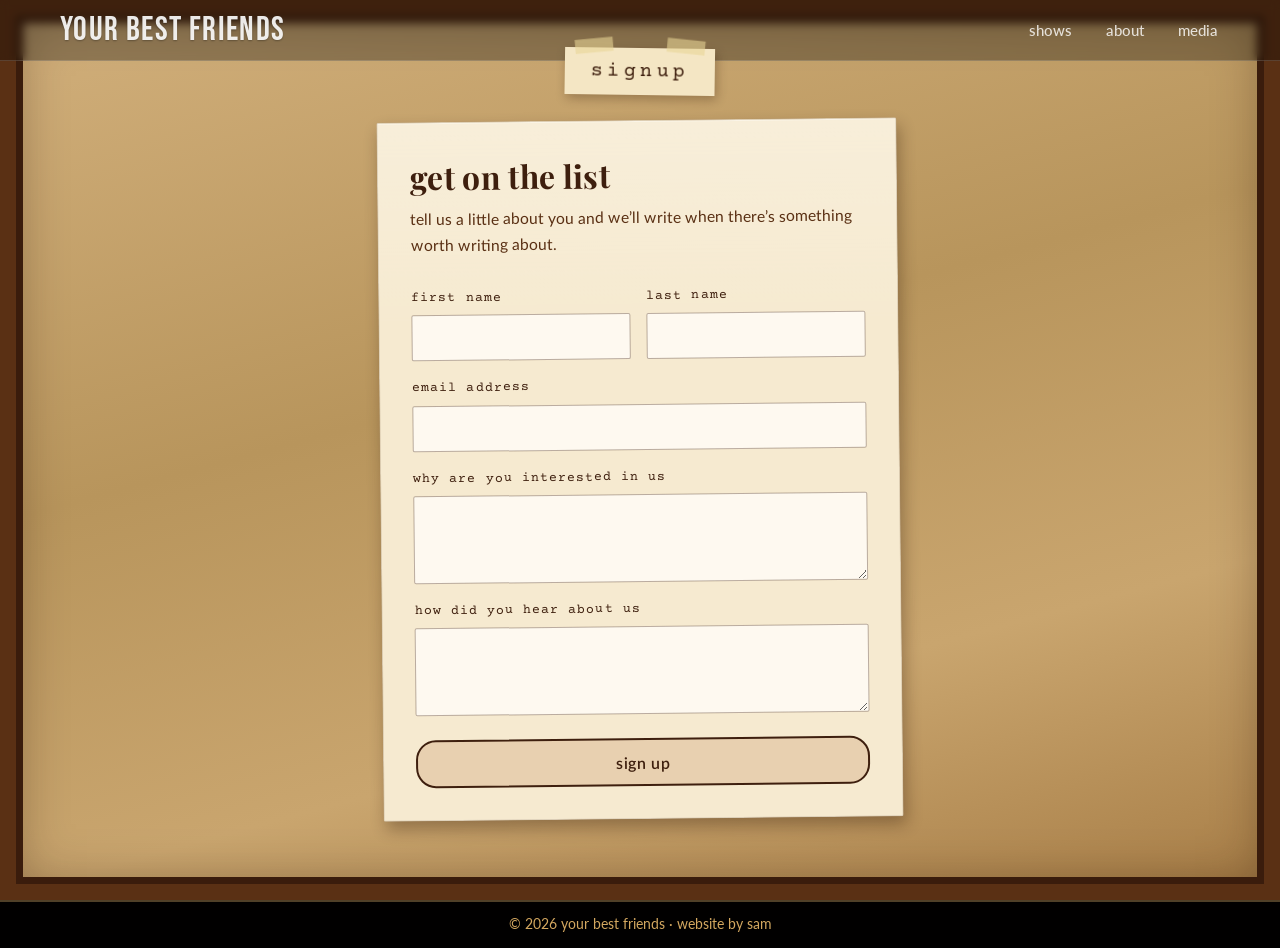
==== commit dc091bae: "Ask newsletter signups for name, email, interest, and how they heard. Co-authored-by: Cursor <cursor" ====
--- a/signup/index.html
+++ b/signup/index.html
@@ -31,24 +31,30 @@
       <section class="hero-section hero-shows hero-signup" aria-label="signup">
         <div class="signup-card">
           <h2 class="signup-title">get on the list</h2>
-          <p class="signup-lede">leave your name and we’ll write when there’s something worth writing about.</p>
+          <p class="signup-lede">tell us a little about you and we’ll write when there’s something worth writing about.</p>
 
           <form id="signup-form" class="signup-form" novalidate>
+            <div class="signup-name-row">
+              <label class="signup-field">
+                <span>first name</span>
+                <input type="text" name="firstName" autocomplete="given-name" maxlength="80" required>
+              </label>
+              <label class="signup-field">
+                <span>last name</span>
+                <input type="text" name="lastName" autocomplete="family-name" maxlength="80" required>
+              </label>
+            </div>
             <label class="signup-field">
-              <span>name</span>
-              <input type="text" name="name" autocomplete="name" required>
+              <span>email address</span>
+              <input type="email" name="email" autocomplete="email" maxlength="254" required>
             </label>
             <label class="signup-field">
-              <span>email</span>
-              <input type="email" name="email" autocomplete="email" required>
+              <span>why are you interested in us</span>
+              <textarea name="interest" rows="3" maxlength="500" required></textarea>
             </label>
             <label class="signup-field">
-              <span>phone <em>optional</em></span>
-              <input type="tel" name="phone" autocomplete="tel">
-            </label>
-            <label class="signup-field">
-              <span>city <em>optional</em></span>
-              <input type="text" name="city" autocomplete="address-level2">
+              <span>how did you hear about us</span>
+              <textarea name="heardAbout" rows="3" maxlength="500" required></textarea>
             </label>
             <label class="signup-honeypot" aria-hidden="true">
               <span>website</span>
--- a/style.css
+++ b/style.css
@@ -1827,7 +1827,7 @@
 .signup-card {
   position: relative;
   z-index: 1;
-  width: min(460px, 100%);
+  width: min(520px, 100%);
   padding: 36px 32px 32px;
   background:
     linear-gradient(180deg, rgba(255, 255, 255, 0.2), transparent 30%),
@@ -1862,6 +1862,12 @@
   gap: 16px;
 }
 
+.signup-name-row {
+  display: grid;
+  grid-template-columns: 1fr 1fr;
+  gap: 16px;
+}
+
 .signup-field {
   display: flex;
   flex-direction: column;
@@ -1879,7 +1885,8 @@
   color: #8a5a32;
 }
 
-.signup-field input {
+.signup-field input,
+.signup-field textarea {
   width: 100%;
   min-height: 46px;
   padding: 10px 12px;
@@ -1893,7 +1900,13 @@
   text-transform: none;
 }
 
-.signup-field input:focus {
+.signup-field textarea {
+  min-height: 88px;
+  resize: vertical;
+}
+
+.signup-field input:focus,
+.signup-field textarea:focus {
   outline: 2px solid #d4a860;
   outline-offset: 1px;
 }
@@ -1968,6 +1981,10 @@
   .signup-title {
     font-size: 1.7rem;
   }
+
+  .signup-name-row {
+    grid-template-columns: 1fr;
+  }
 }
 
 @media (max-height: 500px) and (orientation: landscape) {
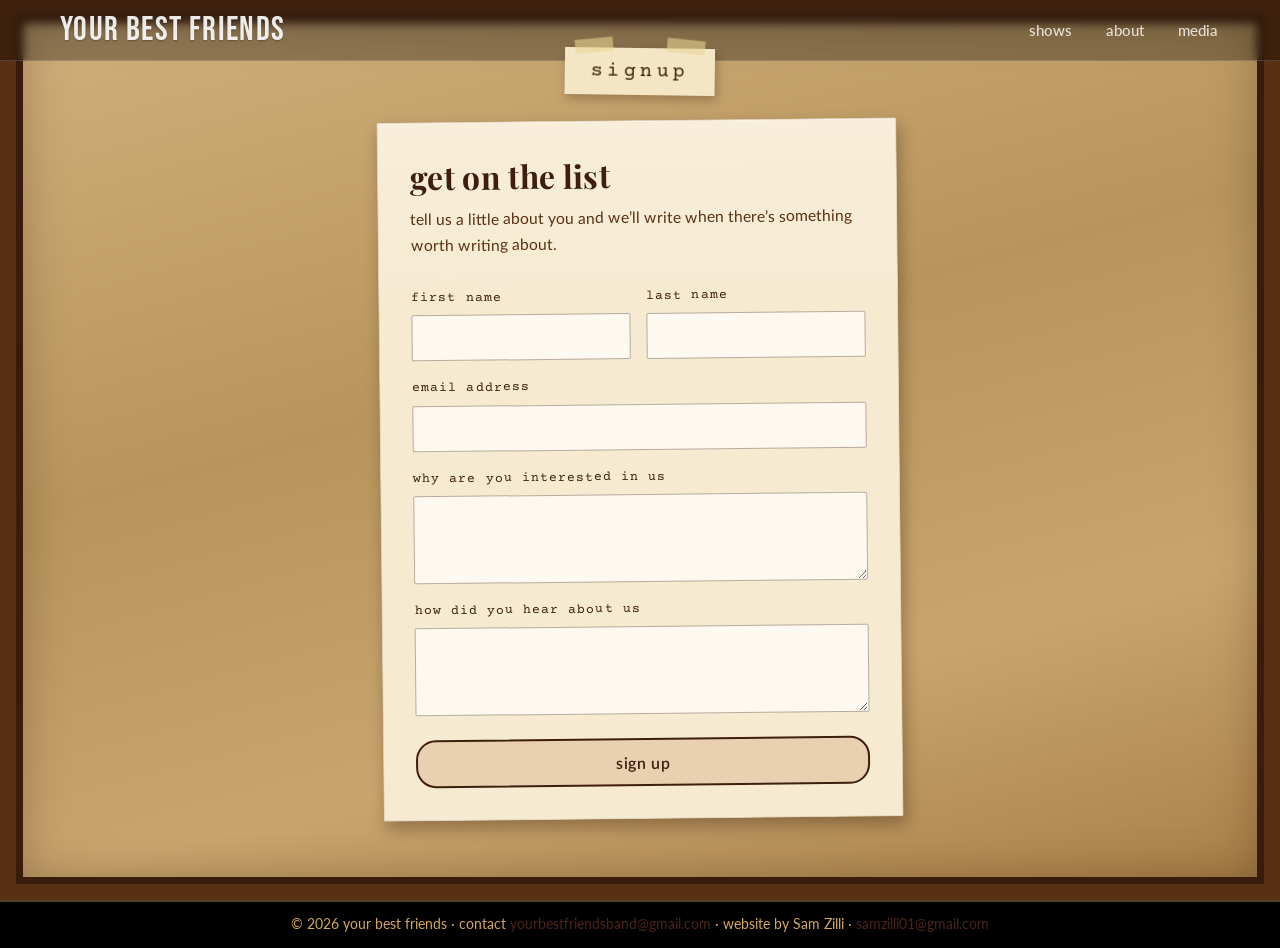
==== commit 2368ac63: "Contact" ====
--- a/signup/index.html
+++ b/signup/index.html
@@ -69,7 +69,7 @@
 
     <footer>
       <div class="container">
-        <p>&copy; <span id="current-year">2026</span> your best friends · website by sam</p>
+        <p>&copy; <span id="current-year">2026</span> your best friends · contact <a href="mailto:yourbestfriendsband@gmail.com">yourbestfriendsband@gmail.com</a> · website by Sam Zilli · <a href="mailto:samzilli01@gmail.com">samzilli01@gmail.com</a></p>
       </div>
     </footer>
   </body>
--- a/style.css
+++ b/style.css
@@ -1453,8 +1453,17 @@
     width: min(360px, 100%);
   }
 
+  .instagram-slide {
+    max-height: min(22svh, 180px);
+  }
+
   .media-videos-carousel {
-    width: min(360px, 100%, calc(min(24vh, 200px) * 16 / 9));
+    width: min(360px, 100%);
+    flex-shrink: 0;
+  }
+
+  .media-videos-track .media-embed {
+    max-width: 100%;
   }
 
   .media-videos-btn {
@@ -1758,8 +1767,12 @@
     padding-top: calc(96px + env(safe-area-inset-top));
   }
 
+  .instagram-slide {
+    max-height: min(20svh, 160px);
+  }
+
   .media-videos-carousel {
-    width: min(340px, 100%, calc(min(22vh, 180px) * 16 / 9));
+    width: min(340px, 100%);
   }
 }
 
@@ -1778,7 +1791,7 @@
   }
 
   .media-videos-carousel {
-    width: min(280px, 70vw, calc(min(38vh, 160px) * 16 / 9));
+    width: min(280px, 70vw);
   }
 
   .show-flyer-link img,
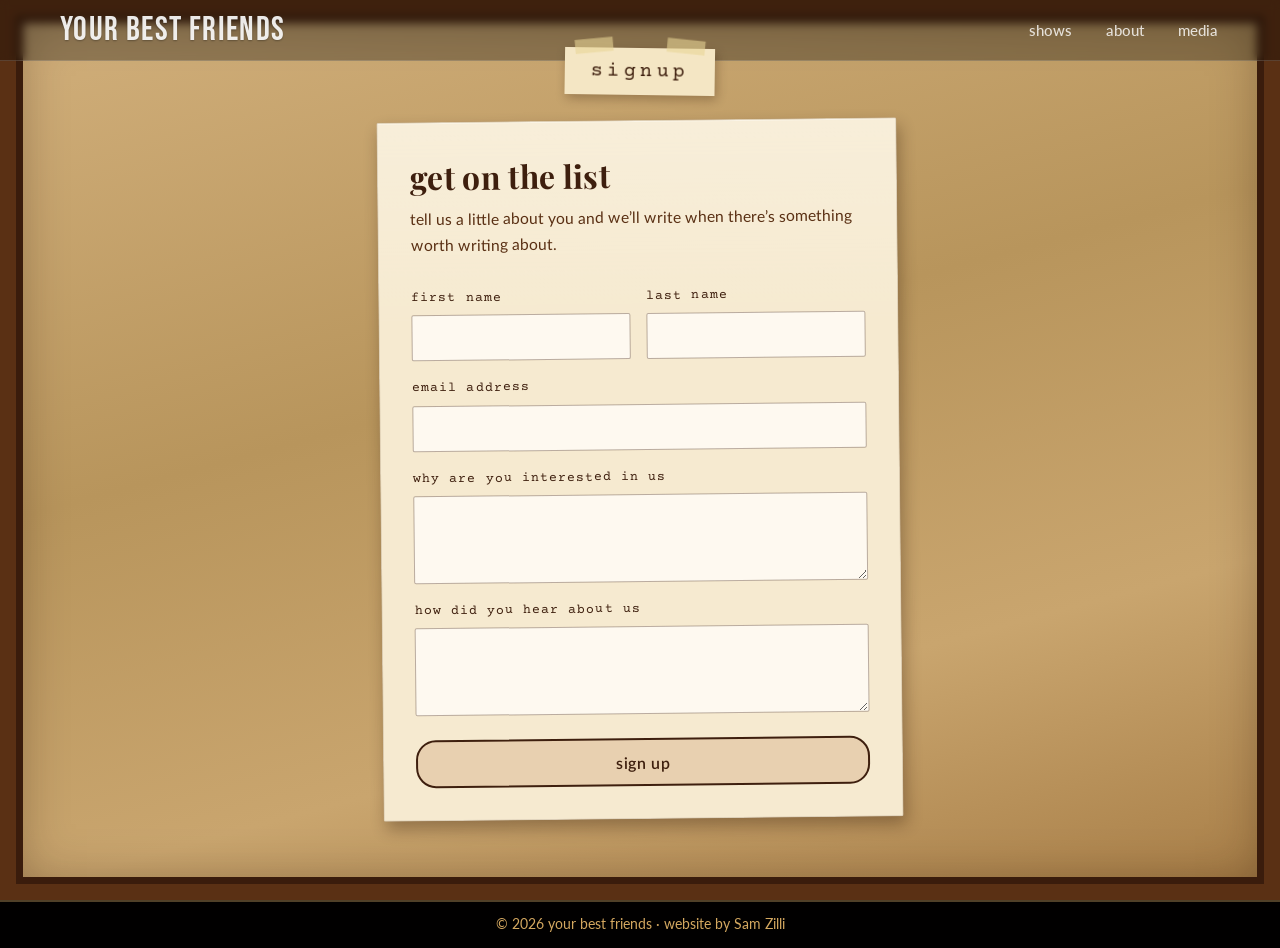
==== commit 18f8b442: "removed contact" ====
--- a/signup/index.html
+++ b/signup/index.html
@@ -69,7 +69,7 @@
 
     <footer>
       <div class="container">
-        <p>&copy; <span id="current-year">2026</span> your best friends · contact <a href="mailto:yourbestfriendsband@gmail.com">yourbestfriendsband@gmail.com</a> · website by Sam Zilli · <a href="mailto:samzilli01@gmail.com">samzilli01@gmail.com</a></p>
+        <p>&copy; <span id="current-year">2026</span> your best friends · website by Sam Zilli</p>
       </div>
     </footer>
   </body>
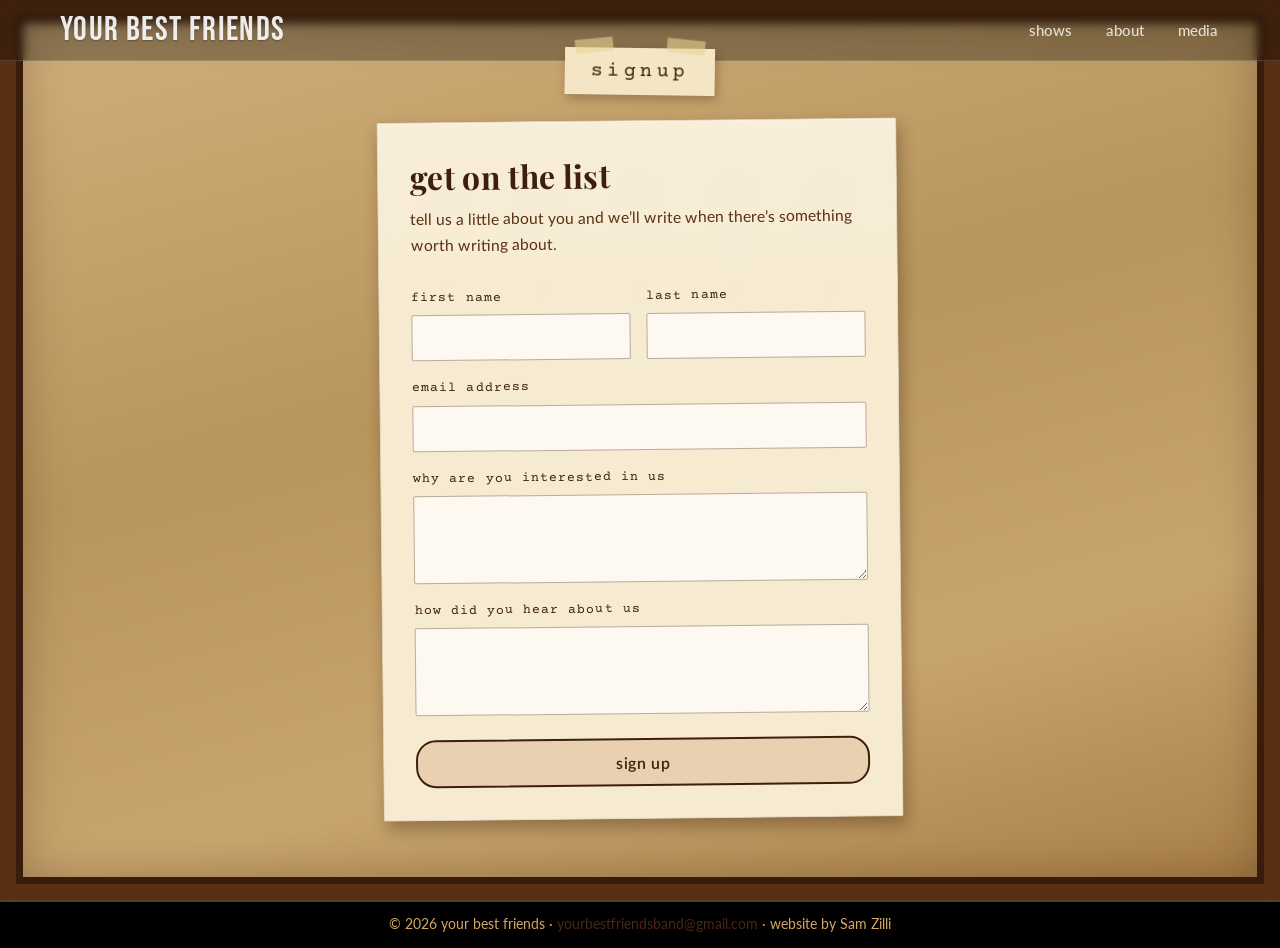
==== commit c1e15a0b: "Added email" ====
--- a/signup/index.html
+++ b/signup/index.html
@@ -69,7 +69,7 @@
 
     <footer>
       <div class="container">
-        <p>&copy; <span id="current-year">2026</span> your best friends · website by Sam Zilli</p>
+        <p>&copy; <span id="current-year">2026</span> your best friends · <a href="mailto:yourbestfriendsband@gmail.com">yourbestfriendsband@gmail.com</a> · website by Sam Zilli</p>
       </div>
     </footer>
   </body>
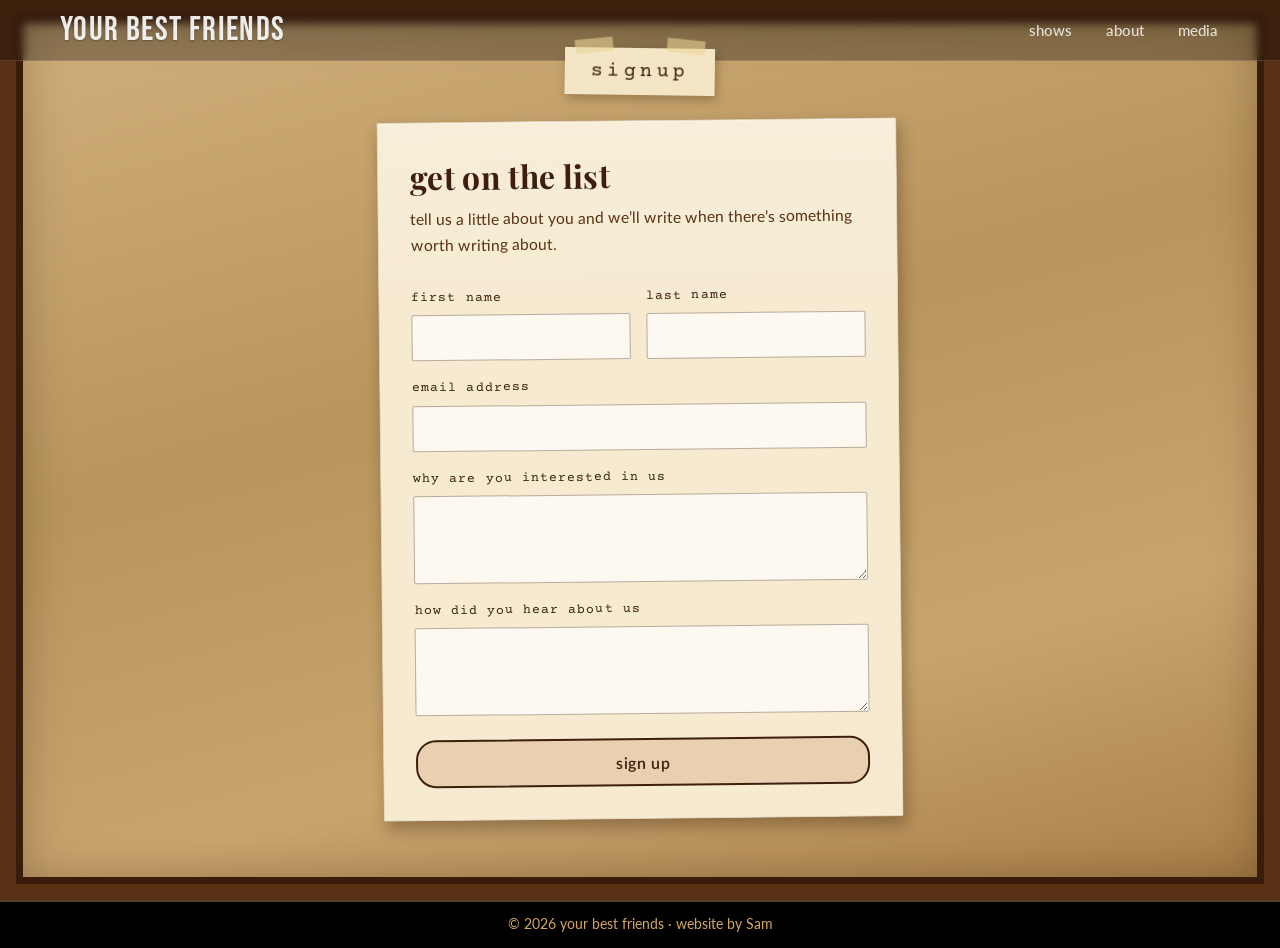
==== commit 99b6c947: "edit footer" ====
--- a/signup/index.html
+++ b/signup/index.html
@@ -69,7 +69,7 @@
 
     <footer>
       <div class="container">
-        <p>&copy; <span id="current-year">2026</span> your best friends · <a href="mailto:yourbestfriendsband@gmail.com">yourbestfriendsband@gmail.com</a> · website by Sam Zilli</p>
+        <p>&copy; <span id="current-year">2026</span> your best friends · website by Sam</p>
       </div>
     </footer>
   </body>
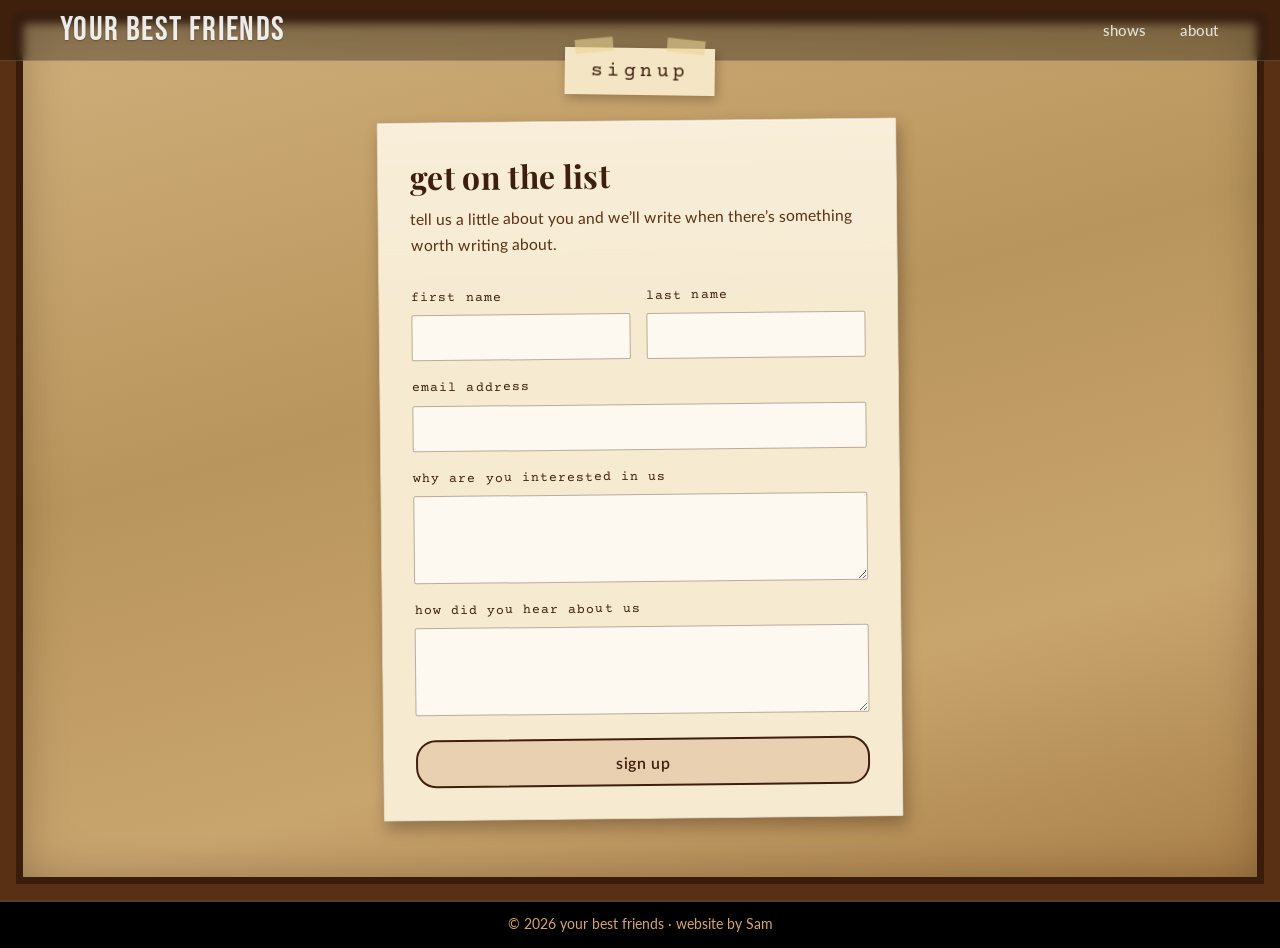
==== commit 6ea99f98: "commented out media page" ====
--- a/signup/index.html
+++ b/signup/index.html
@@ -22,7 +22,9 @@
         <ul class="nav-links">
           <li><a href="/#shows">shows</a></li>
           <li><a href="/#about">about</a></li>
+          <!-- TEMP: media page disabled
           <li><a href="/#media">media</a></li>
+          -->
         </ul>
       </div>
     </nav>
